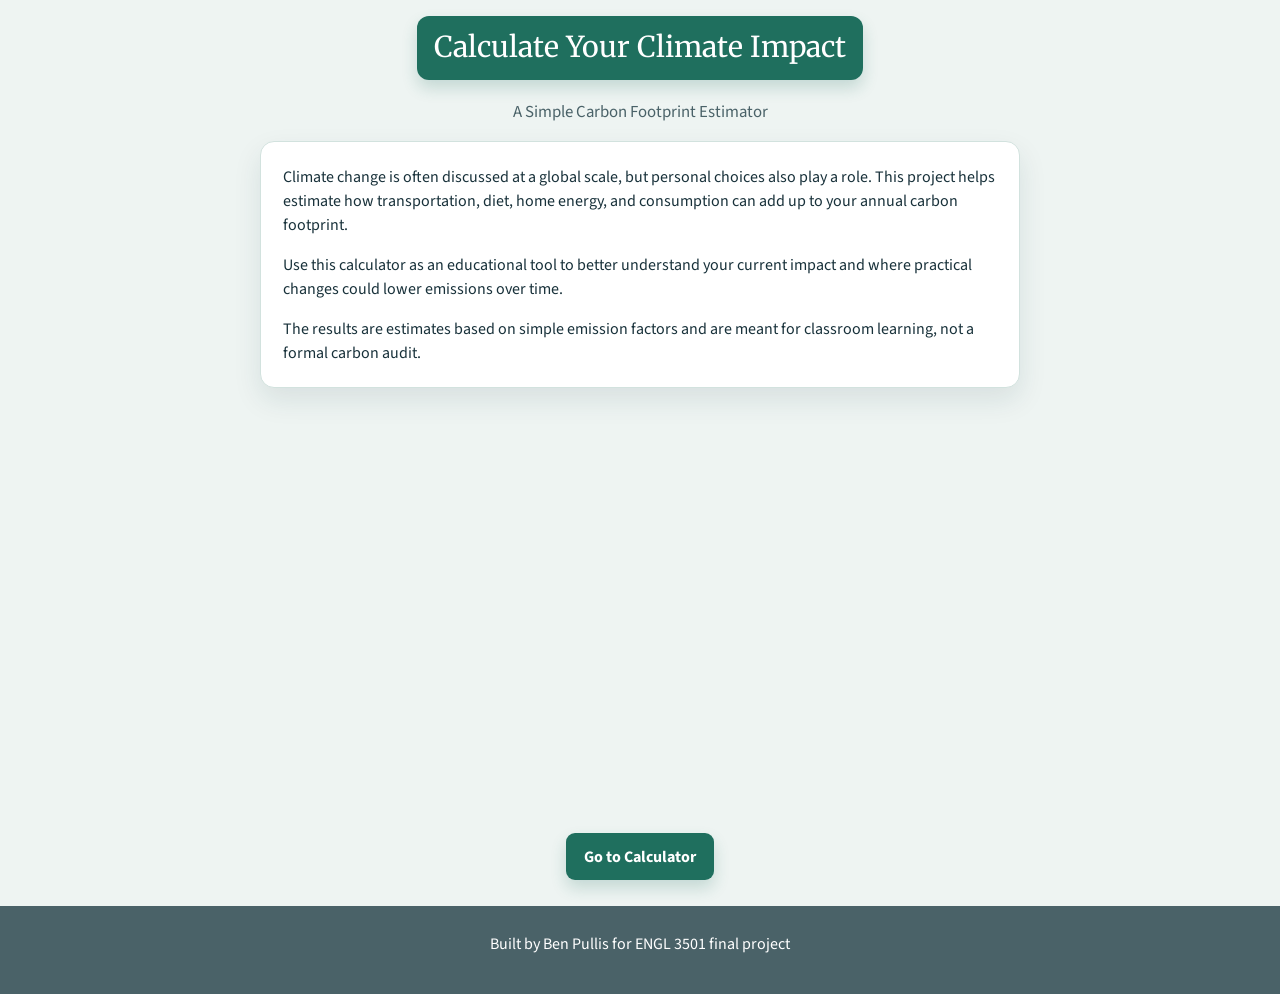
==== index.html @ a5f61511 "rough draft" ====
<!DOCTYPE html>
<html lang="en">
<head>
  <meta charset="UTF-8" />
  <meta name="viewport" content="width=device-width, initial-scale=1.0" />
  <title>Calculate Your Climate Impact</title>
  <link rel="preconnect" href="https://fonts.googleapis.com" />
  <link rel="preconnect" href="https://fonts.gstatic.com" crossorigin />
  <link
    href="https://fonts.googleapis.com/css2?family=Source+Sans+3:wght@400;600;700&family=Merriweather:wght@700&display=swap"
    rel="stylesheet"
  />
  <link rel="stylesheet" href="style.css" />
</head>
<body>
  <header class="site-header">
    <a class="site-title-btn" href="index.html">Calculate Your Climate Impact</a>
  </header>

  <main class="page-shell home-layout">
    <p class="subtitle home-subtitle">A Simple Carbon Footprint Estimator</p>

    <section class="center-panel intro-copy card">
      <p>
        Climate change is often discussed at a global scale, but personal choices also play a role.
        This project helps estimate how transportation, diet, home energy, and consumption can add
        up to your annual carbon footprint.
      </p>
      <p>
        Use this calculator as an educational tool to better understand your current impact and where
        practical changes could lower emissions over time.
      </p>
      <p>
        The results are estimates based on simple emission factors and are meant for classroom learning,
        not a formal carbon audit.
      </p>
    </section>

    <div class="bottom-action">
      <a class="btn btn-primary" href="calculator.html">Go to Calculator</a>
    </div>
  </main>

  <footer class="footer">
    <p>Built by Ben Pullis for ENGL 3501 final project</p>
  </footer>
</body>
</html>
---- style.css ----
:root {
  --bg: #eef4f2;
  --panel: #ffffff;
  --primary: #1f6f5e;
  --primary-hover: #195b4d;
  --secondary: #d9ece7;
  --text: #18313a;
  --muted: #4a6268;
  --border: #d2e2de;
  --shadow: 0 12px 28px rgba(19, 58, 67, 0.1);
}

* {
  box-sizing: border-box;
}

body {
  margin: 0;
  min-height: 100vh;
  font-family: "Source Sans 3", sans-serif;
  color: var(--text);
  background-color: var(--bg);
  line-height: 1.5;
}

.site-header {
  width: min(1050px, 92%);
  margin: 1rem auto 0;
  text-align: center;
}

.site-title-btn {
  display: inline-block;
  text-decoration: none;
  font-family: "Merriweather", serif;
  font-size: clamp(1.2rem, 2.5vw, 1.8rem);
  color: #ffffff;
  background: var(--primary);
  border-radius: 12px;
  padding: 0.65rem 1.05rem;
  box-shadow: 0 8px 16px rgba(31, 111, 94, 0.2);
  transition: background-color 0.2s ease, transform 0.15s ease;
}

.site-title-btn:hover {
  background: var(--primary-hover);
  transform: translateY(-1px);
}

h1,
h2,
h3 {
  margin-top: 0;
  color: #112c34;
}

h1,
h2 {
  font-family: "Merriweather", serif;
}

.page-shell {
  width: min(1050px, 92%);
  margin: 0 auto;
  min-height: calc(100vh - 74px);
  padding: 1.25rem 0 1rem;
}

.home-subtitle {
  text-align: center;
  margin-top: 0.25rem;
}

.home-layout {
  display: grid;
  grid-template-rows: auto 1fr auto;
  gap: 1rem;
}

.calc-layout,
.results-layout {
  display: flex;
  align-items: center;
  justify-content: center;
}

.top-title {
  text-align: center;
  padding-top: 0.5rem;
}

.top-title h1 {
  margin-bottom: 0.35rem;
  font-size: clamp(1.9rem, 4vw, 2.9rem);
}

.subtitle {
  margin: 0;
  color: var(--muted);
  font-size: 1.05rem;
}

.center-panel {
  place-self: start center;
  width: min(760px, 100%);
}

.intro-copy {
  display: flex;
  flex-direction: column;
  gap: 1rem;
  text-align: left;
}

.intro-copy p {
  margin: 0;
}

.bottom-action {
  display: flex;
  justify-content: center;
  padding-bottom: 0.6rem;
}

.card {
  background: var(--panel);
  border: 1px solid var(--border);
  border-radius: 14px;
  padding: 1.4rem;
  box-shadow: var(--shadow);
}

.form-card,
.results-card {
  width: min(920px, 100%);
}

.grid {
  display: grid;
  gap: 1rem;
  grid-template-columns: repeat(auto-fit, minmax(220px, 1fr));
  margin-top: 1rem;
}

.input-group label {
  display: block;
  margin-bottom: 0.4rem;
  font-weight: 600;
}

.input-group input,
.input-group select {
  width: 100%;
  padding: 0.7rem 0.8rem;
  border: 1px solid #bed3ce;
  border-radius: 8px;
  font: inherit;
  background: #fbfdfc;
}

.input-group input:focus,
.input-group select:focus {
  outline: 3px solid rgba(31, 111, 94, 0.18);
  border-color: var(--primary);
}

.button-row {
  display: flex;
  gap: 0.7rem;
  margin-top: 1rem;
  flex-wrap: wrap;
}

.center-row {
  justify-content: center;
}

.btn {
  border: none;
  border-radius: 9px;
  padding: 0.72rem 1.1rem;
  font: inherit;
  font-weight: 700;
  text-decoration: none;
  display: inline-flex;
  align-items: center;
  justify-content: center;
  cursor: pointer;
  transition: transform 0.15s ease, background-color 0.2s ease, box-shadow 0.2s ease;
}

.btn:hover {
  transform: translateY(-1px);
}

.btn:active {
  transform: translateY(0);
}

.btn-primary {
  background: var(--primary);
  color: #fff;
  box-shadow: 0 8px 16px rgba(31, 111, 94, 0.2);
}

.btn-primary:hover {
  background: var(--primary-hover);
}

.btn-secondary {
  background: var(--secondary);
  color: #163f45;
}

.btn-secondary:hover {
  background: #c7e2db;
}

.error-message {
  min-height: 1.4rem;
  margin: 0.7rem 0 0;
  color: #b42318;
  font-weight: 600;
}

.result-total {
  font-size: 1.2rem;
  font-weight: 700;
  margin-bottom: 0.35rem;
}

#totalOutput {
  color: var(--primary);
}

.result-note {
  color: var(--muted);
  margin-top: 0;
}

.results-grid {
  margin-top: 1rem;
  display: grid;
  gap: 1rem;
  grid-template-columns: repeat(auto-fit, minmax(250px, 1fr));
}

.bar-row {
  grid-template-columns: 1fr;
}

.full-width {
  width: 100%;
}

.chart-card,
.suggestions-box,
.method-note,
.missing-data {
  border: 1px solid var(--border);
  border-radius: 12px;
  padding: 1rem;
  background: #fbfdfc;
}

.suggestions-box,
.method-note {
  margin-top: 1rem;
}

.suggestions-box ul,
.method-list {
  margin: 0;
  padding-left: 1.2rem;
}

.footer {
  text-align: center;
  background-color:#4a6268;
  color: white;
  padding: 0.6rem 0 1.4rem;
}

.hidden {
  display: none;
}

@media (max-width: 640px) {
  .page-shell {
    padding-top: 1rem;
  }

  .card {
    padding: 1.05rem;
  }
}
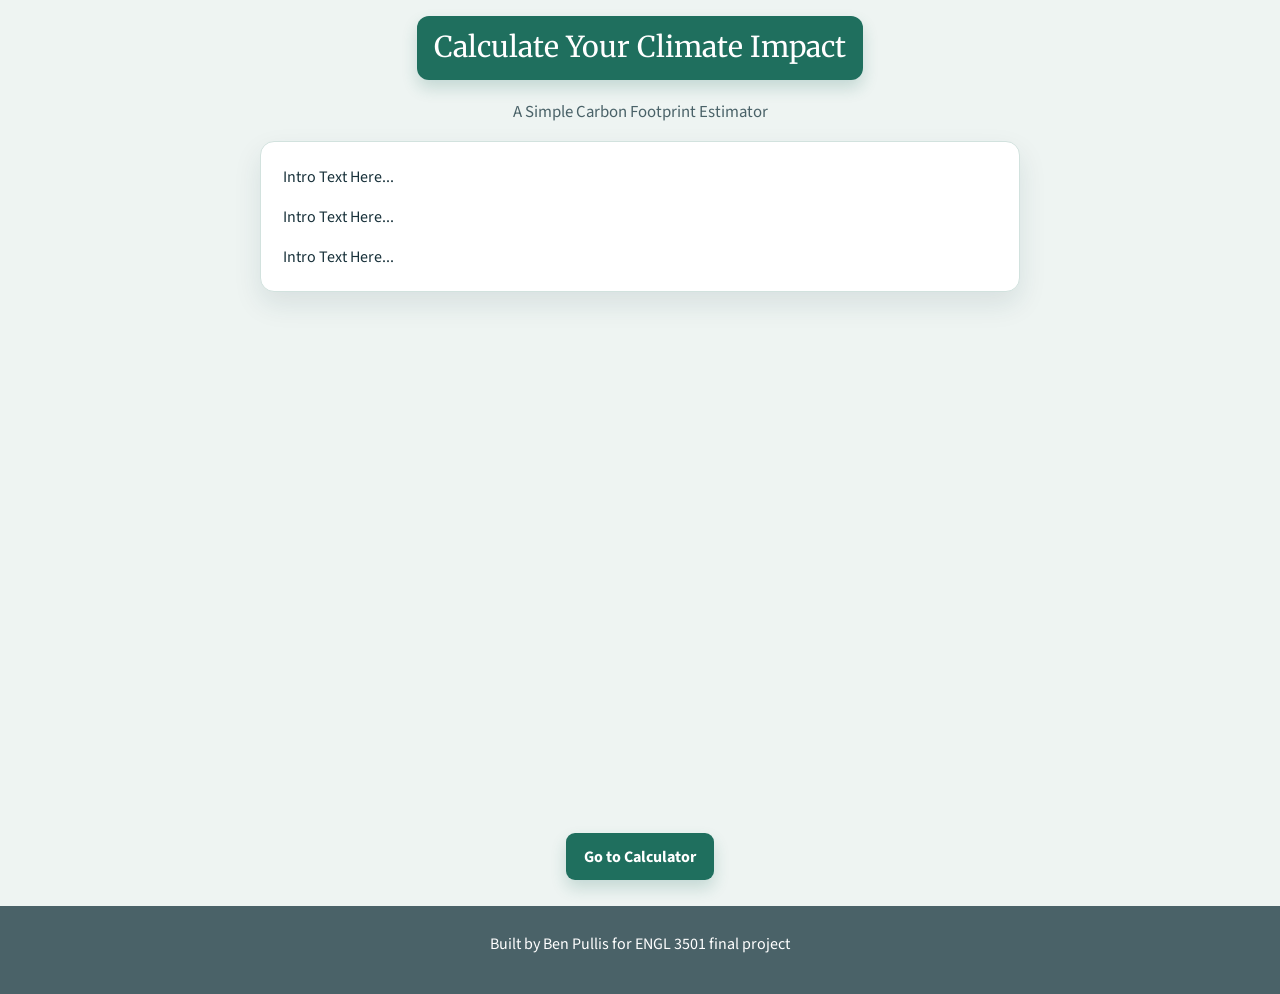
==== commit 138ab0ff: "Progress check" ====
--- a/index.html
+++ b/index.html
@@ -22,17 +22,13 @@
 
     <section class="center-panel intro-copy card">
       <p>
-        Climate change is often discussed at a global scale, but personal choices also play a role.
-        This project helps estimate how transportation, diet, home energy, and consumption can add
-        up to your annual carbon footprint.
+        Intro Text Here...
       </p>
       <p>
-        Use this calculator as an educational tool to better understand your current impact and where
-        practical changes could lower emissions over time.
+        Intro Text Here...
       </p>
       <p>
-        The results are estimates based on simple emission factors and are meant for classroom learning,
-        not a formal carbon audit.
+        Intro Text Here...
       </p>
     </section>
 
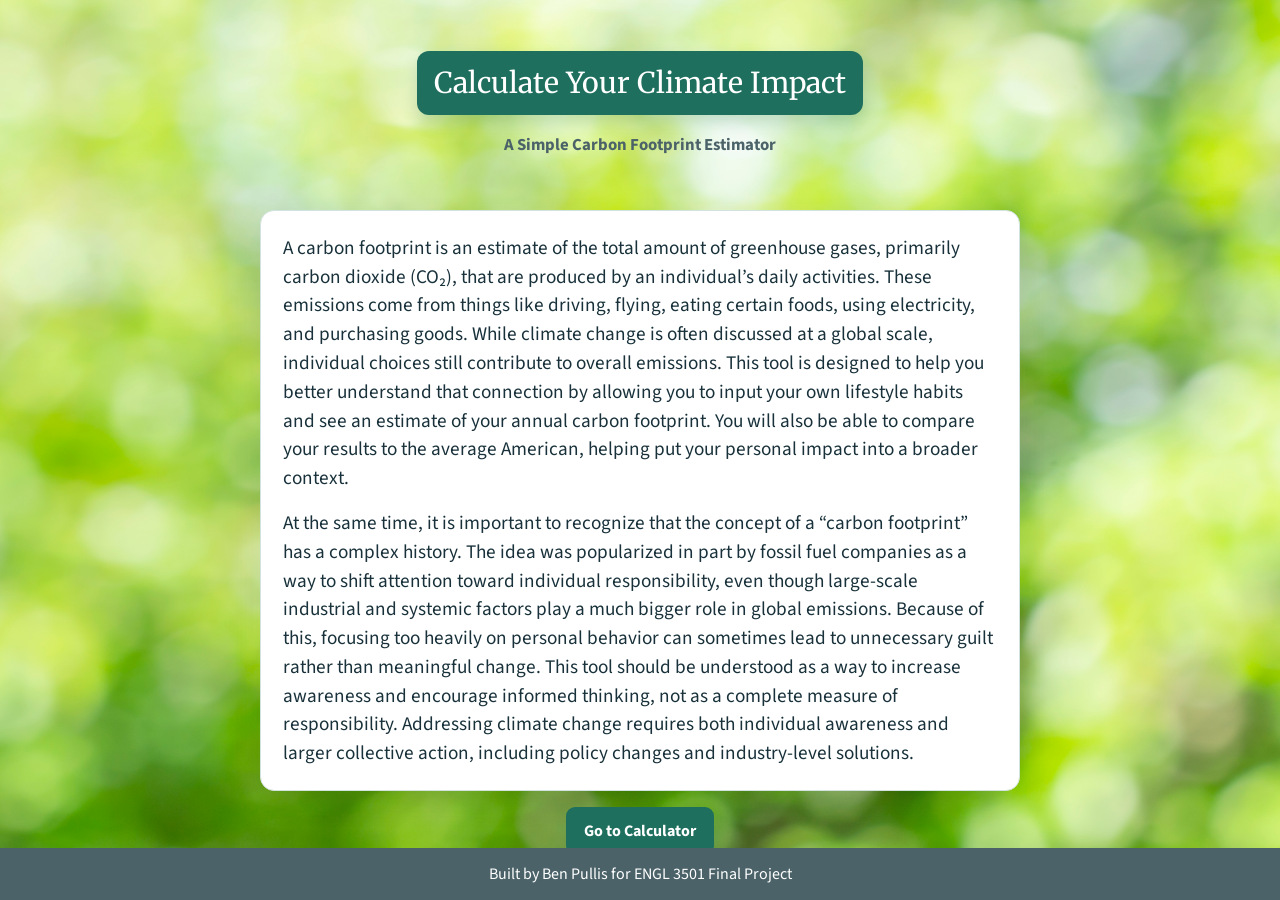
==== commit fef268bd: "Lots of improvements. Still a lot left" ====
--- a/index.html
+++ b/index.html
@@ -12,23 +12,34 @@
   />
   <link rel="stylesheet" href="style.css" />
 </head>
-<body>
+<body class="home-page">
   <header class="site-header">
     <a class="site-title-btn" href="index.html">Calculate Your Climate Impact</a>
   </header>
 
   <main class="page-shell home-layout">
-    <p class="subtitle home-subtitle">A Simple Carbon Footprint Estimator</p>
+    <p class="subtitle home-subtitle"><strong>A Simple Carbon Footprint Estimator</strong></p>
 
     <section class="center-panel intro-copy card">
       <p>
-        Intro Text Here...
+        A carbon footprint is an estimate of the total amount of greenhouse gases, primarily carbon 
+        dioxide (CO₂), that are produced by an individual’s daily activities. These emissions come 
+        from things like driving, flying, eating certain foods, using electricity, and purchasing goods. 
+        While climate change is often discussed at a global scale, individual choices still contribute 
+        to overall emissions. This tool is designed to help you better understand that connection by 
+        allowing you to input your own lifestyle habits and see an estimate of your annual carbon 
+        footprint. You will also be able to compare your results to the average American, helping put 
+        your personal impact into a broader context.
       </p>
       <p>
-        Intro Text Here...
-      </p>
-      <p>
-        Intro Text Here...
+        At the same time, it is important to recognize that the concept of a “carbon footprint” has a 
+        complex history. The idea was popularized in part by fossil fuel companies as a way to shift 
+        attention toward individual responsibility, even though large-scale industrial and systemic 
+        factors play a much bigger role in global emissions. Because of this, focusing too heavily on 
+        personal behavior can sometimes lead to unnecessary guilt rather than meaningful change. This 
+        tool should be understood as a way to increase awareness and encourage informed thinking, not 
+        as a complete measure of responsibility. Addressing climate change requires both individual 
+        awareness and larger collective action, including policy changes and industry-level solutions.
       </p>
     </section>
 
@@ -38,7 +49,7 @@
   </main>
 
   <footer class="footer">
-    <p>Built by Ben Pullis for ENGL 3501 final project</p>
+    <p>Built by Ben Pullis for ENGL 3501 Final Project</p>
   </footer>
 </body>
 </html>
--- a/style.css
+++ b/style.css
@@ -20,6 +20,11 @@
   font-family: "Source Sans 3", sans-serif;
   color: var(--text);
   background-color: var(--bg);
+  background-image: url("background.jpg");
+  background-size: cover;
+  background-position: center;
+  background-repeat: no-repeat;
+  background-attachment: fixed;
   line-height: 1.5;
 }
 
@@ -122,6 +127,83 @@
   padding-bottom: 0.6rem;
 }
 
+.home-page {
+  height: 100vh;
+  overflow: hidden;
+  display: grid;
+  grid-template-rows: auto 1fr auto;
+}
+
+.home-page .intro-copy {
+  font-size: 1.2rem;
+}
+
+
+.home-page .site-header {
+  margin-top: clamp(3.2rem, 5vh, 7rem);
+}
+
+.home-page .page-shell {
+  min-height: 0;
+  height: 100%;
+  padding: clamp(0.7rem, 2vh, 1.5rem) 0 0.6rem;
+}
+
+.home-page .home-layout {
+  min-height: 100%;
+}
+
+.home-page .center-panel {
+  place-self: start center;
+  margin-top: 4vh;
+}
+
+.home-page .bottom-action {
+  align-self: end;
+  padding-bottom: 2.0rem;
+}
+
+.calc-page {
+  height: 100vh;
+  overflow: hidden;
+  display: grid;
+  grid-template-rows: auto 1fr auto;
+}
+
+.calc-page .site-header {
+  margin-top: clamp(3.2rem, 5vh, 7rem);
+}
+
+.calc-page .page-shell {
+  min-height: 0;
+  height: 100%;
+  padding: clamp(0.55rem, 1.4vh, 1rem) 0 0.5rem;
+}
+
+.calc-page .calc-layout {
+  height: 100%;
+  align-items: center;
+  justify-content: center;
+}
+
+.calc-page .form-card {
+  padding: 1rem;
+  transform: translateY(-2.2vh);
+}
+
+.calc-page .grid {
+  margin-top: 0.7rem;
+  gap: 0.65rem;
+}
+
+.calc-page .button-row {
+  margin-top: 0.65rem;
+}
+
+.calc-page .footer {
+  align-self: end;
+}
+
 .card {
   background: var(--panel);
   border: 1px solid var(--border);
@@ -133,6 +215,10 @@
 .form-card,
 .results-card {
   width: min(920px, 100%);
+}
+
+.results-card {
+  margin-bottom: 1.25rem;
 }
 
 .grid {
@@ -276,9 +362,14 @@
 
 .footer {
   text-align: center;
-  background-color:#4a6268;
+  background-color: #4a6268;
   color: white;
-  padding: 0.6rem 0 1.4rem;
+  padding: 1rem 0;
+}
+
+.footer p {
+  margin: 0;
+  line-height: 1.25;
 }
 
 .hidden {
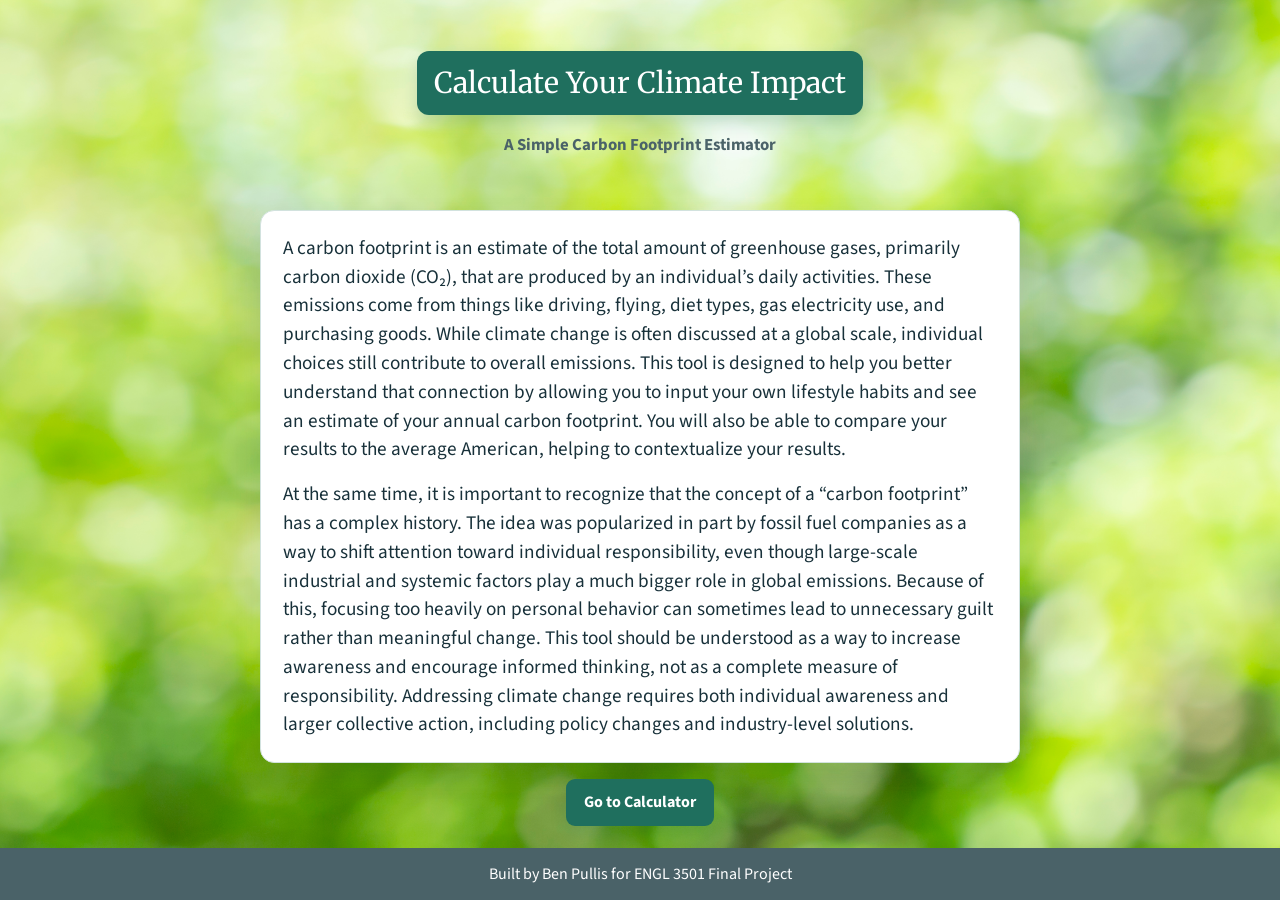
==== commit ba2a06af: "done" ====
--- a/index.html
+++ b/index.html
@@ -24,12 +24,12 @@
       <p>
         A carbon footprint is an estimate of the total amount of greenhouse gases, primarily carbon 
         dioxide (CO₂), that are produced by an individual’s daily activities. These emissions come 
-        from things like driving, flying, eating certain foods, using electricity, and purchasing goods. 
+        from things like driving, flying, diet types, gas electricity use, and purchasing goods. 
         While climate change is often discussed at a global scale, individual choices still contribute 
         to overall emissions. This tool is designed to help you better understand that connection by 
         allowing you to input your own lifestyle habits and see an estimate of your annual carbon 
-        footprint. You will also be able to compare your results to the average American, helping put 
-        your personal impact into a broader context.
+        footprint. You will also be able to compare your results to the average American, helping to 
+        contextualize your results.
       </p>
       <p>
         At the same time, it is important to recognize that the concept of a “carbon footprint” has a 
